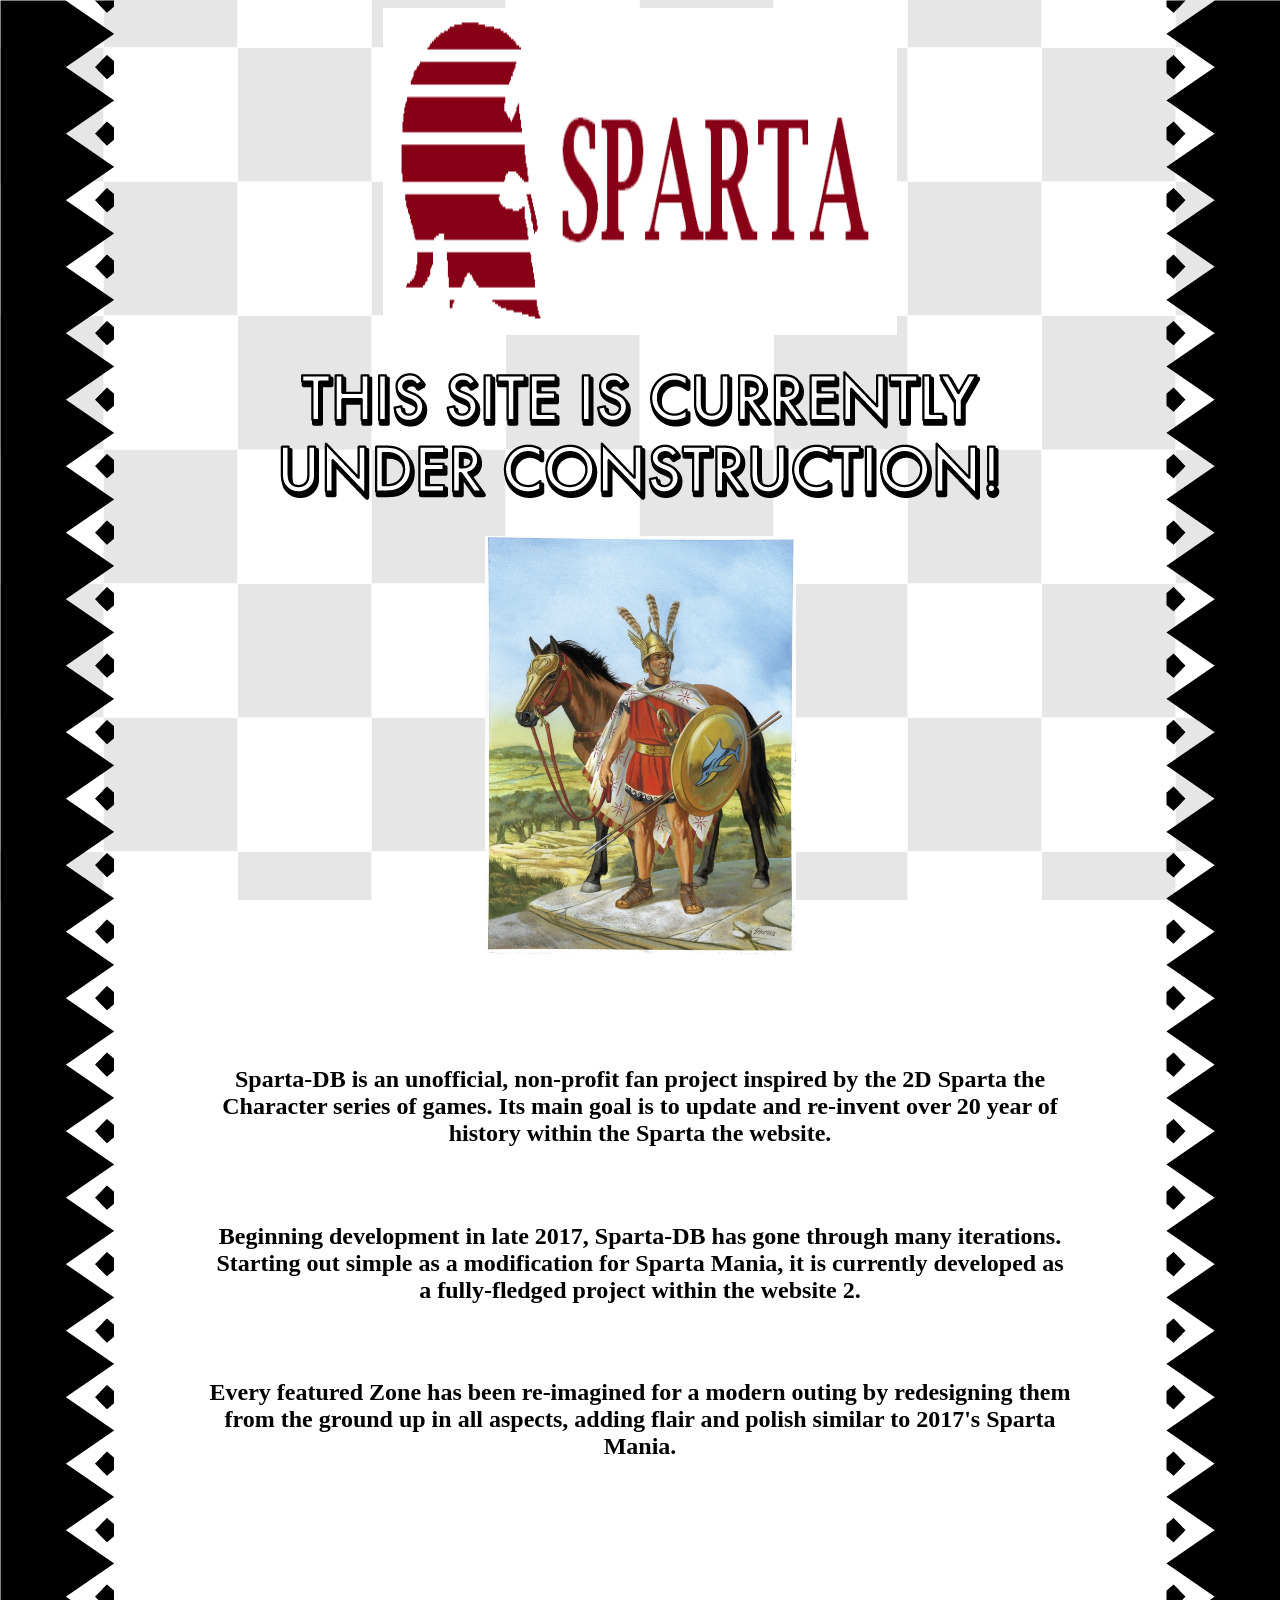
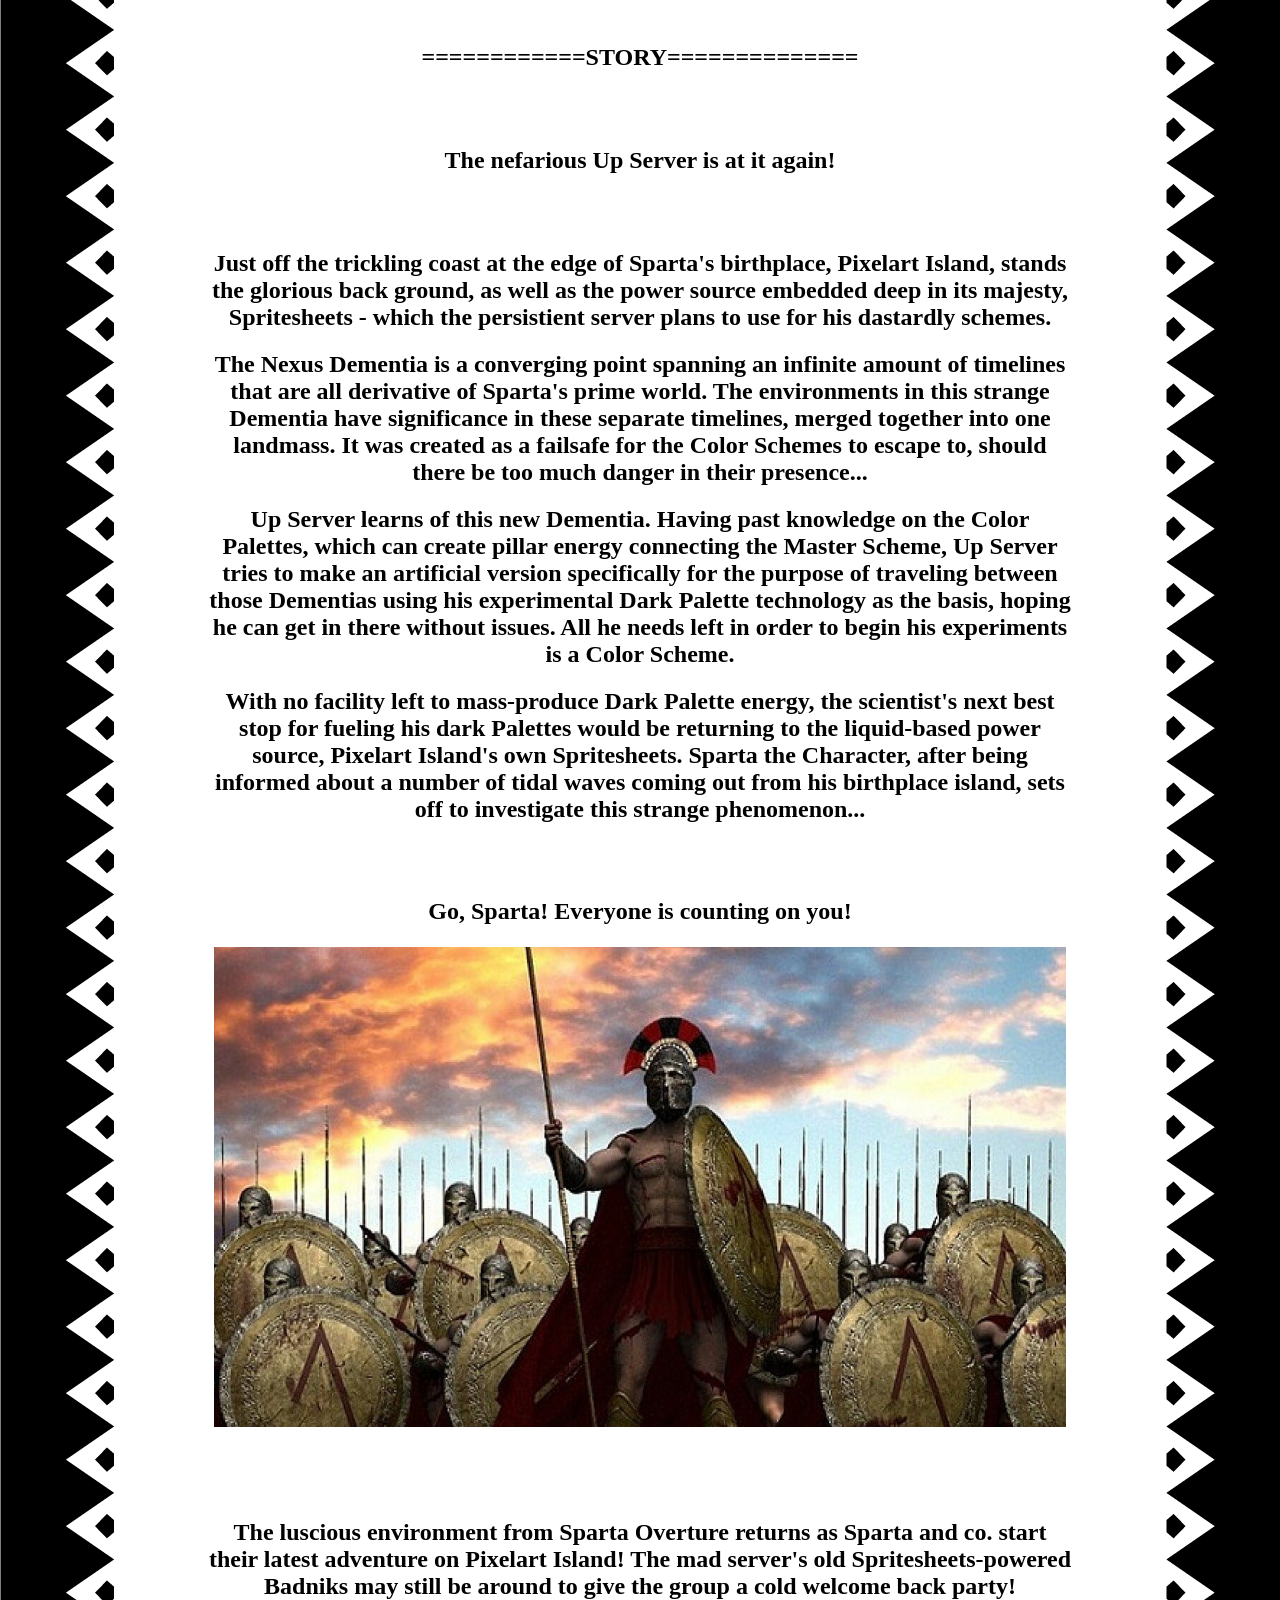
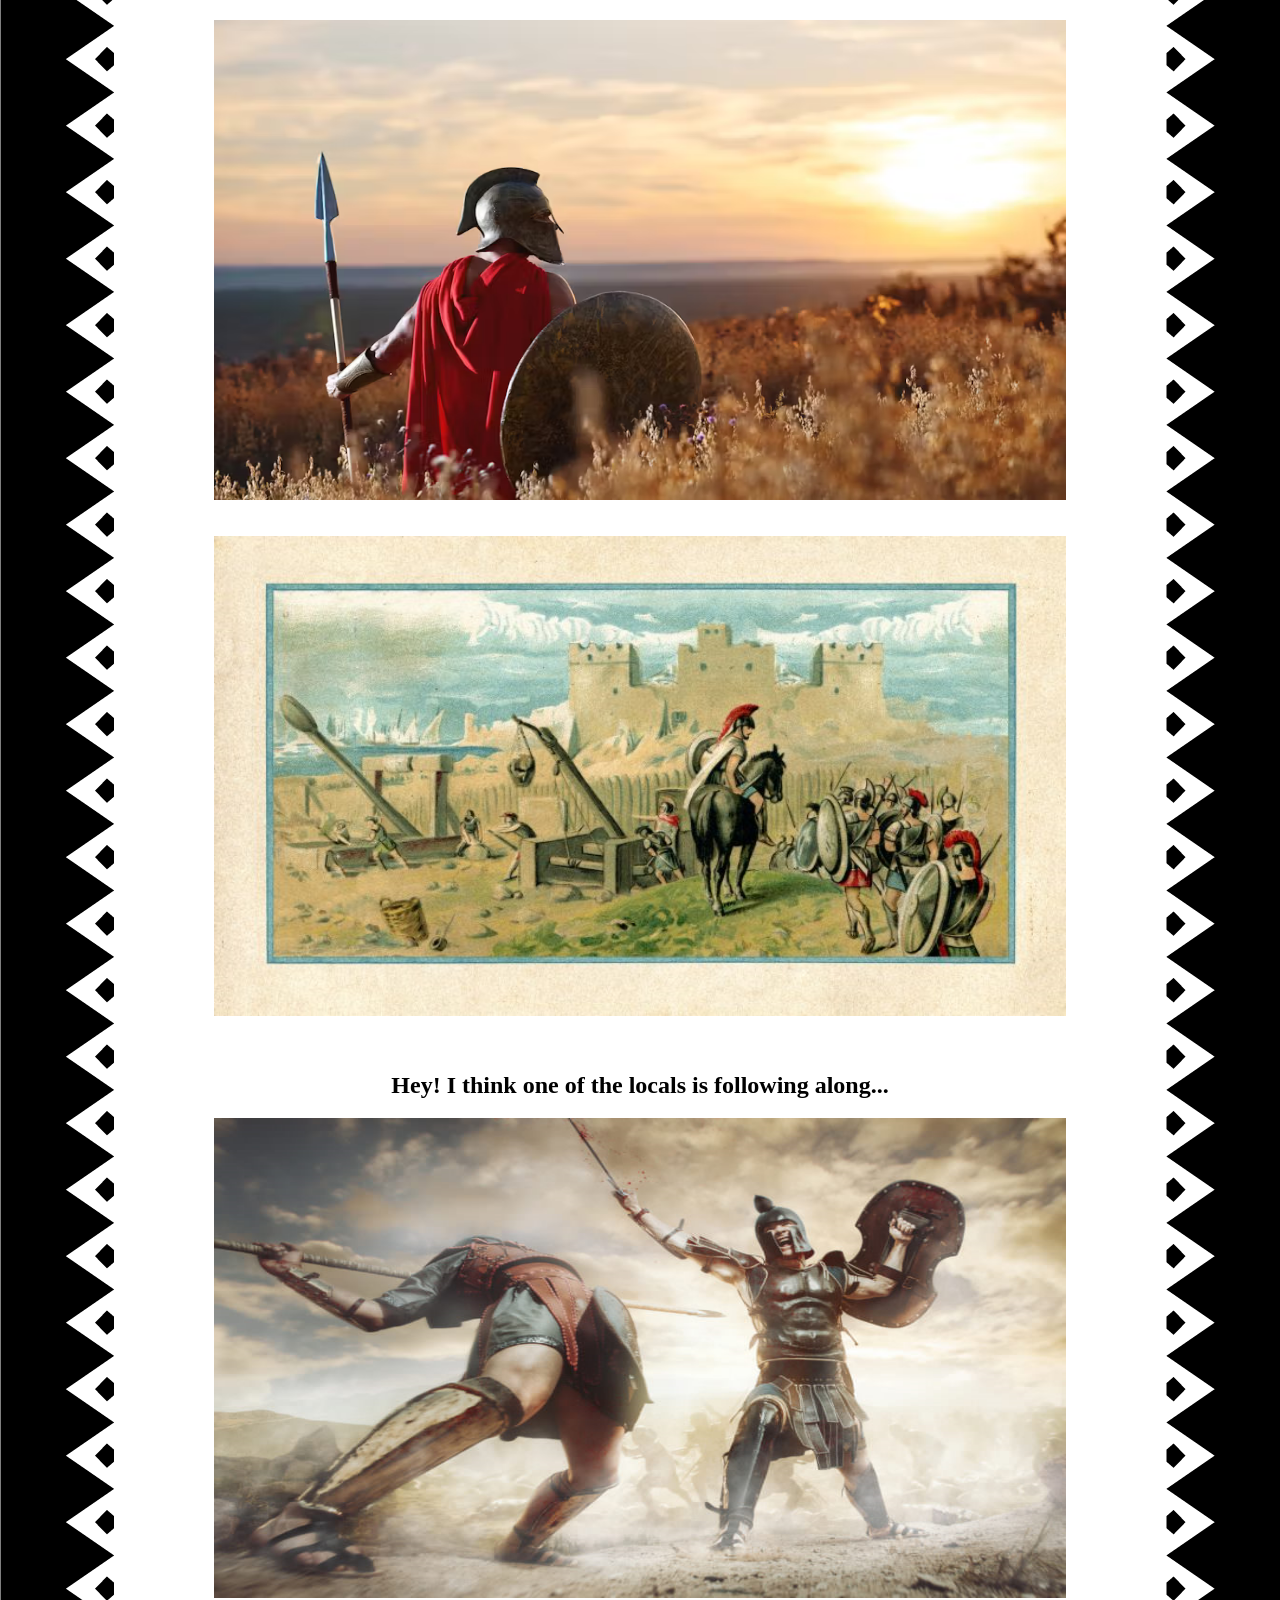
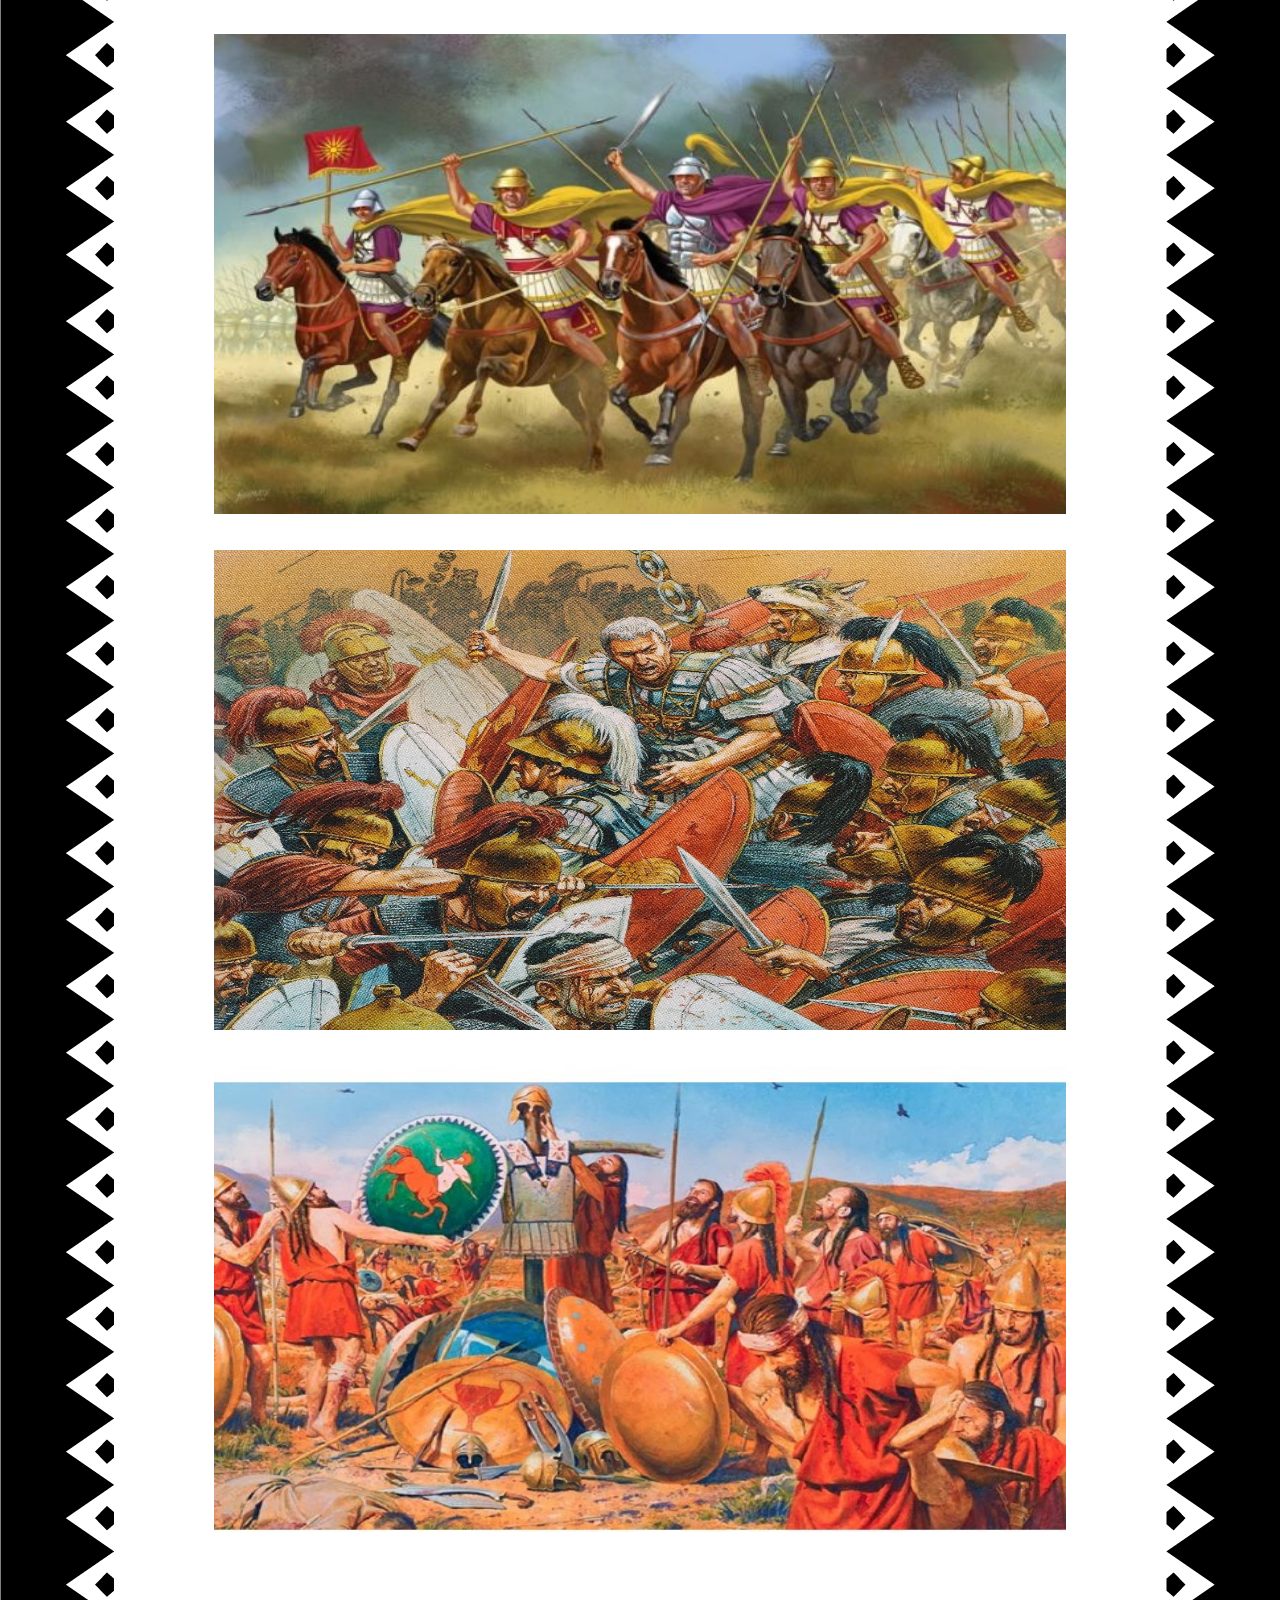
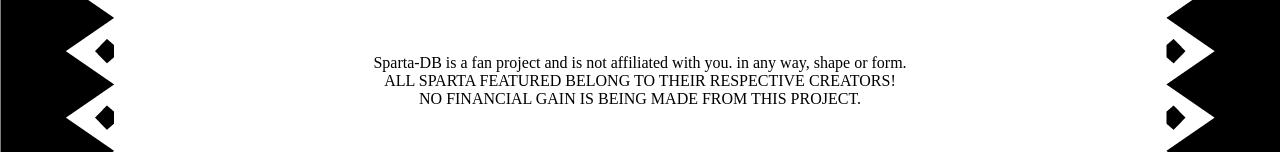
==== index.html @ 501bbe7f "site init" ====
<html>
<head>
<title>SPARTA</title>
<meta http-equiv="Content-Type" content="text/html; charset=iso-8859-1">
<link rel="icon" href="favicon.ico">
<link rel="stylesheet" type="text/css" href="home.css" media="all">
</head>
<h2></h2>
<img style="display: block; margin-left: auto; margin-right: auto;" src="spartalogo.png" width="514" height="327" alt="Sparta-DB"></a>
<br></br>

<img style="display: block; margin-left: auto; margin-right: auto;" src="Underconstruction.png" width="720" height="129" alt="Under Construction"></a>

<br></br>
<img style="display: block; margin-left: auto; margin-right: auto;" src="spartarender.png" width="311" height="418" alt="WIP"></a>
<br></br>
<h2></h2>
<br></br>
<h2></h2>
<h2>Sparta-DB is an unofficial, non-profit fan project inspired by the 2D Sparta the Character series of games. Its main goal is to update and re-invent over 20 year of history within the Sparta the website.</h2>
<br></br>
<h2>Beginning development in late 2017, Sparta-DB has gone through many iterations. Starting out simple as a modification for Sparta Mania, it is currently developed as a fully-fledged project within    the website  2.</h2>
<br></br>
<h2>Every featured Zone has been re-imagined for a modern outing by redesigning them from the ground up in all aspects, adding flair and polish similar to 2017's Sparta Mania.</h2>


<br></br>
<br></br>
<br></br>
<br></br>
<h2>============STORY============== </h2>
<br></br>
<h2>The nefarious Up Server is at it again!</h2>
<br></br>
<h2>Just off the trickling coast at the edge of Sparta's birthplace, Pixelart Island, stands the glorious back ground, as well as the power source embedded deep in its majesty, Spritesheets - which the persistient server plans to use for his dastardly schemes.</h2>

<h2>The Nexus Dementia is a converging point spanning an infinite amount of timelines that are all derivative of Sparta's prime world. The environments in this strange Dementia have significance in these separate timelines, merged together into one landmass. It was created as a failsafe for the Color Schemes to escape to, should there be too much danger in their presence...</h2>

<h2>Up Server learns of this new Dementia. Having past knowledge on the Color Palettes, which can create pillar energy connecting the Master Scheme, Up Server tries to make an artificial version specifically for the purpose of traveling between those Dementias using his experimental Dark Palette technology as the basis, hoping he can get in there without issues. All he needs left in order to begin his experiments is a Color Scheme.</h2>

<h2>With no facility left to mass-produce Dark Palette energy, the scientist's next best stop for fueling his dark Palettes would be returning to the liquid-based power source, Pixelart Island's own Spritesheets. Sparta the Character, after being informed about a number of tidal waves coming out from his birthplace island, sets off to investigate this strange phenomenon...</h2>
<br></br>
<h2>Go, Sparta! Everyone is counting on you!</h2>
<h4>
<h1 style="text-align:center"></h1>
</h4>
<img style="display: block; margin-left: auto; margin-right: auto;" src="Screenshots/legtitle.png" width="852" height="480" alt="Overture2"></a>
<br></br>
<br></br>
<h2>The luscious environment from Sparta Overture returns as Sparta and co. start their latest adventure on Pixelart Island! The mad server's old Spritesheets-powered Badniks may still be around to give the group a cold welcome back party! </h2>
<img style="display: block; margin-left: auto; margin-right: auto;" src="Screenshots/legshot1.png" width="852" height="480" alt="Overture1"></a>
<br></br>
<img style="display: block; margin-left: auto; margin-right: auto;" src="Screenshots/legshot3.png" width="852" height="480" alt="Overture2"></a>
<br></br>
<h2>Hey! I think one of the locals is following along...</h2>
<img style="display: block; margin-left: auto; margin-right: auto;" src="Screenshots/legshot13.png" width="852" height="480" alt="Overture3"></a>
<br></br>
<img style="display: block; margin-left: auto; margin-right: auto;" src="Screenshots/legshot5.png" width="852" height="480" alt="Overture2"></a>
<br></br>
<img style="display: block; margin-left: auto; margin-right: auto;" src="Screenshots/legshot14.png" width="852" height="480" alt="Overture2"></a>
<br></br>
<img style="display: block; margin-left: auto; margin-right: auto;" src="Screenshots/legshot16.png" width="852" height="480" alt="Overture2"></a>
<br></br>
<br></br>
<br></br>
<div class="centerbutton">
Sparta-DB is a fan project and is not affiliated with you. in any way, shape or form.</div>
<div class="centerbutton">
ALL SPARTA FEATURED BELONG TO THEIR RESPECTIVE CREATORS! </div>
<div class="centerbutton">
NO FINANCIAL GAIN IS BEING MADE FROM THIS PROJECT. </div>
<br></br>

</html>
---- home.css ----
html {
  background-image: url("BorderR.png"), url("BorderL.png"), url("bg.png");
  background-position: right top,/*right border*/ left top,/*left border*/ center;/*bg*/
  background-repeat: repeat-y,/*right border*/ repeat-y,/*left border*/ repeat;/*bg*/
  background-attachment: scroll, scroll, fixed;

}

h1 {
  color: #000000;
}
h2 {
  margin-left: 200px;
  margin-right: 200px;
  color: #000000;
  text-align:center;
}
h3 {
  color: #ffffff;
}
h4 {
  color: #ffffff;
}
h5 {
  color: #ffffff;
}
h6 {
  color: #ffffff;
}
p {
  color: #ffffff;
}
a:link {
	color: #3333FF;
}
a:visited {
	color: #9933CC;
}
a:hover {
	color: #3333FF;
}
a:active {
	color: #FF3333;
}
ul {
  list-style: none; /* Remove default bullets */
}
ul li::before {
  content: "\2022";  /* Add content: \2022 is the CSS Code/unicode for a bullet */
  color: #ffffff; /* Change the color */
  display: inline-block; /* Needed to add space between the bullet and the text */
  width: 1em; /* Also needed for space (tweak if needed) */
  margin-left: -1em; /* Also needed for space (tweak if needed) */
}

.centerbutton {
    color: #000000;
    text-align:center;

}
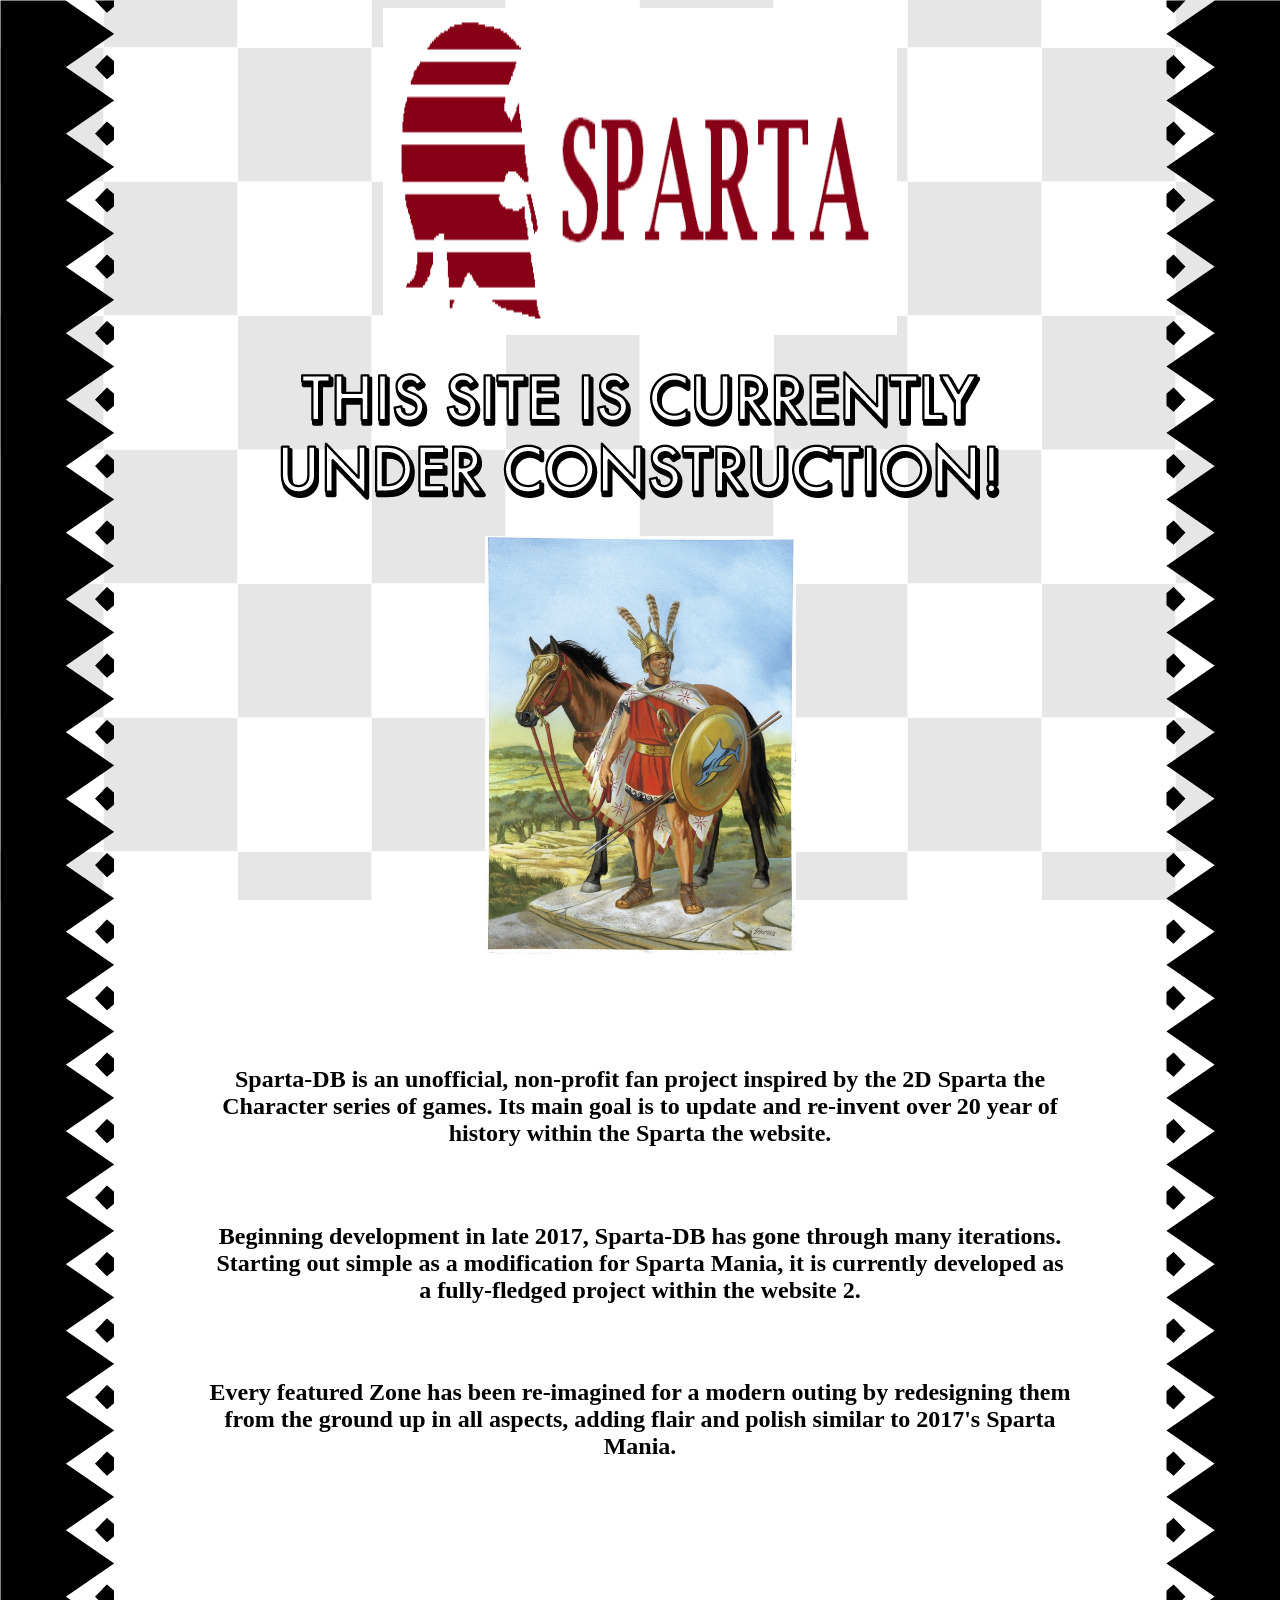
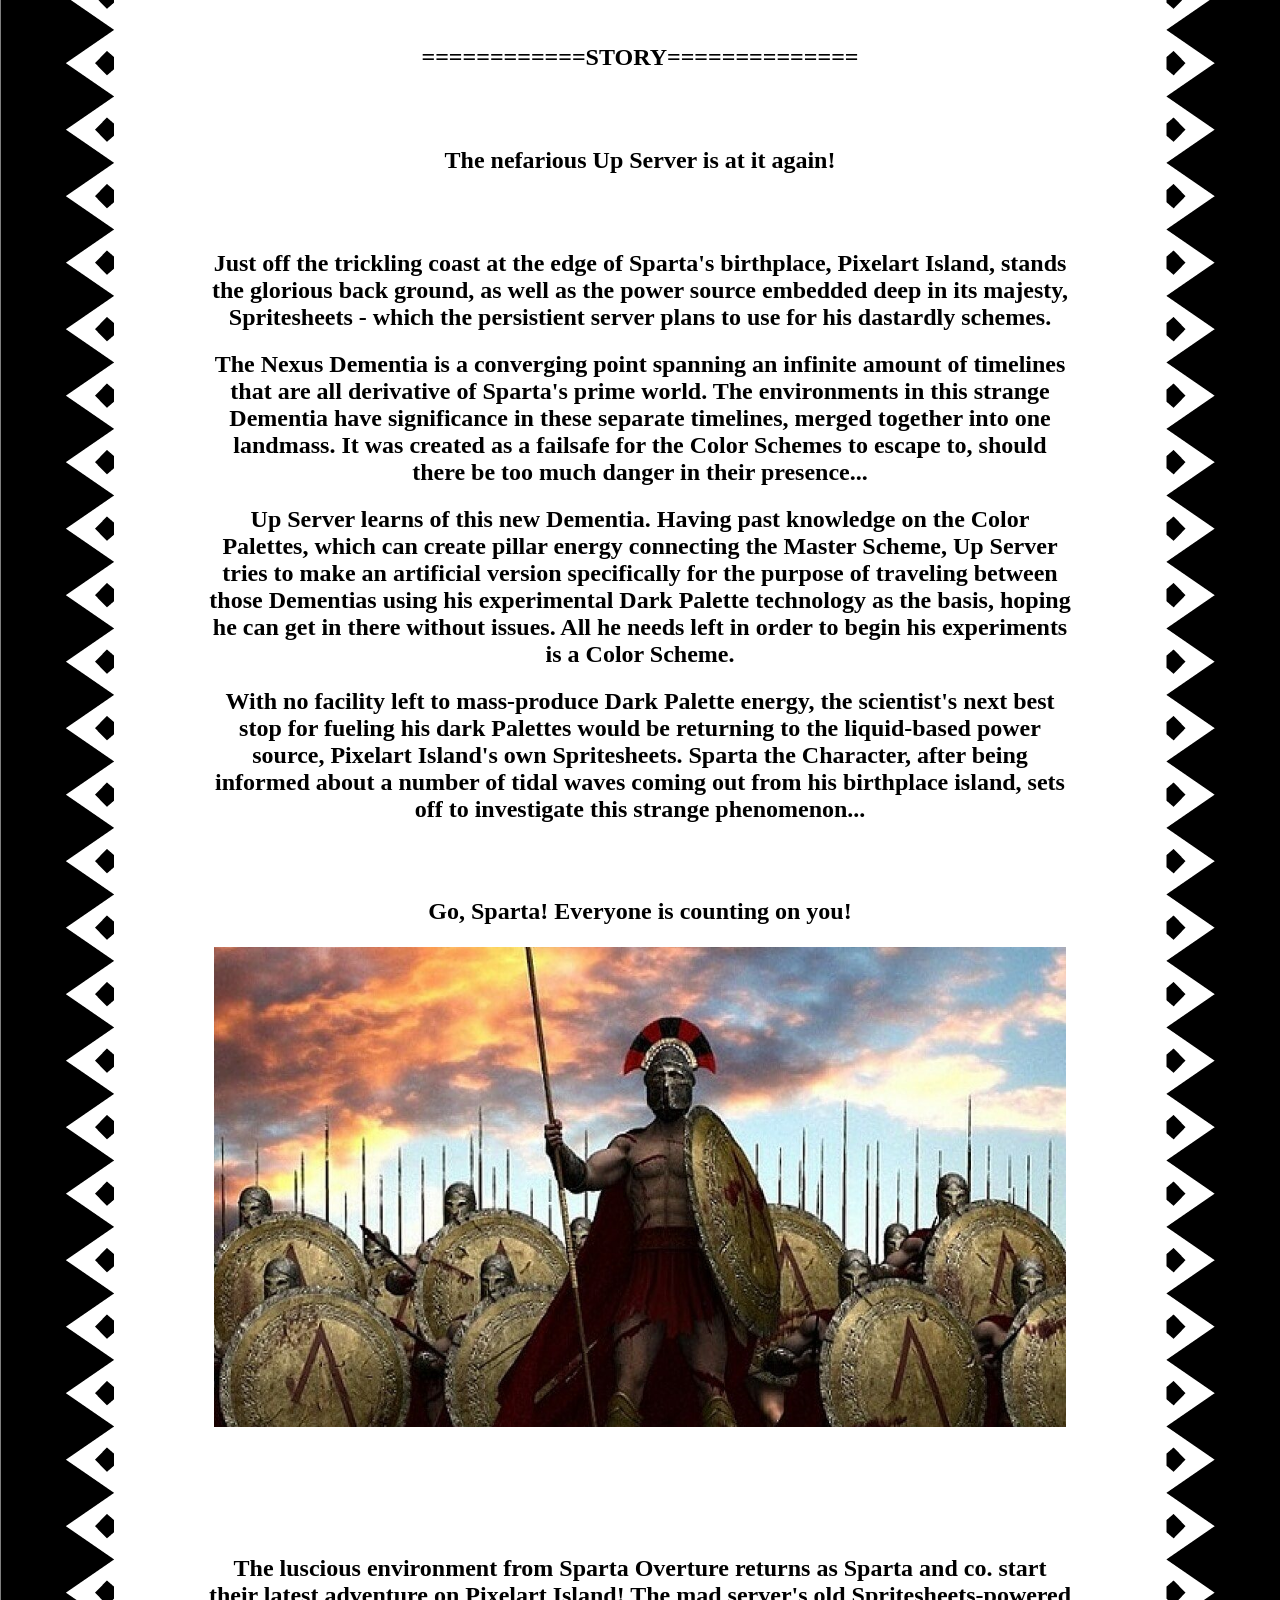
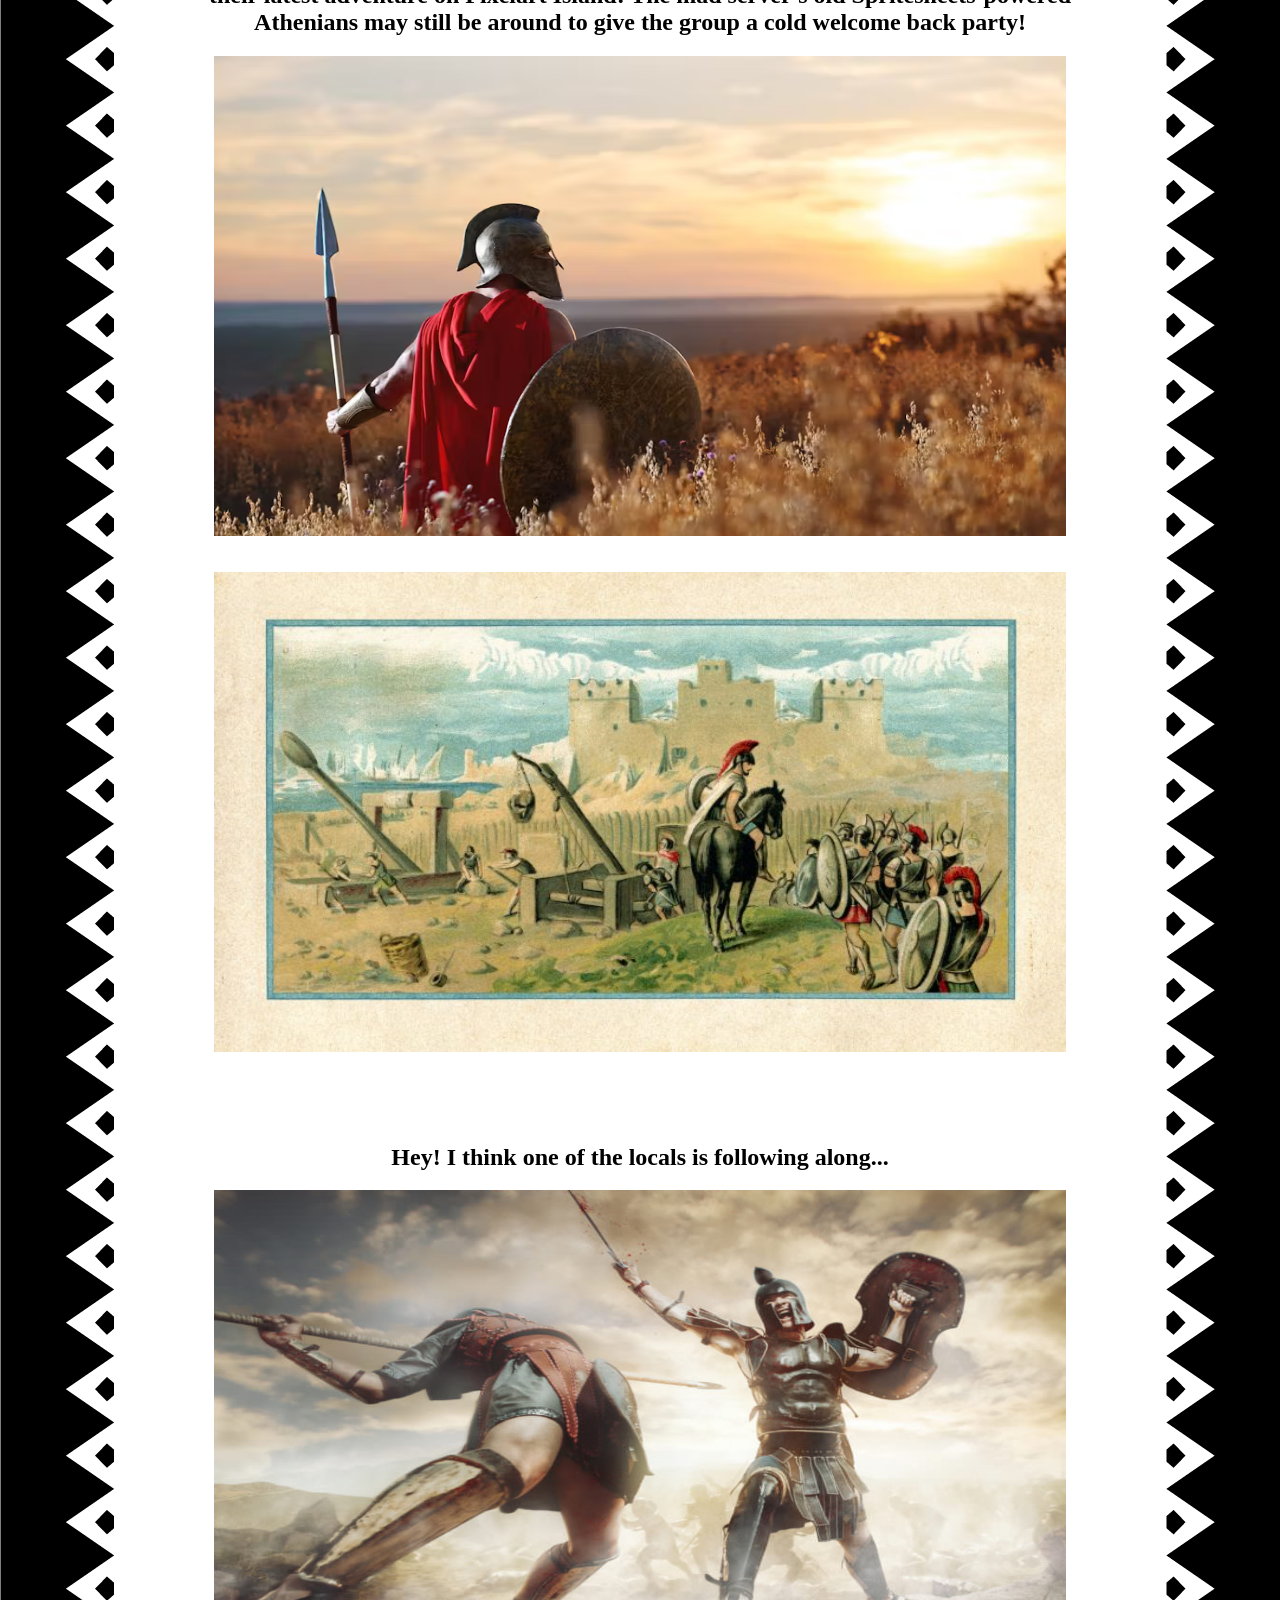
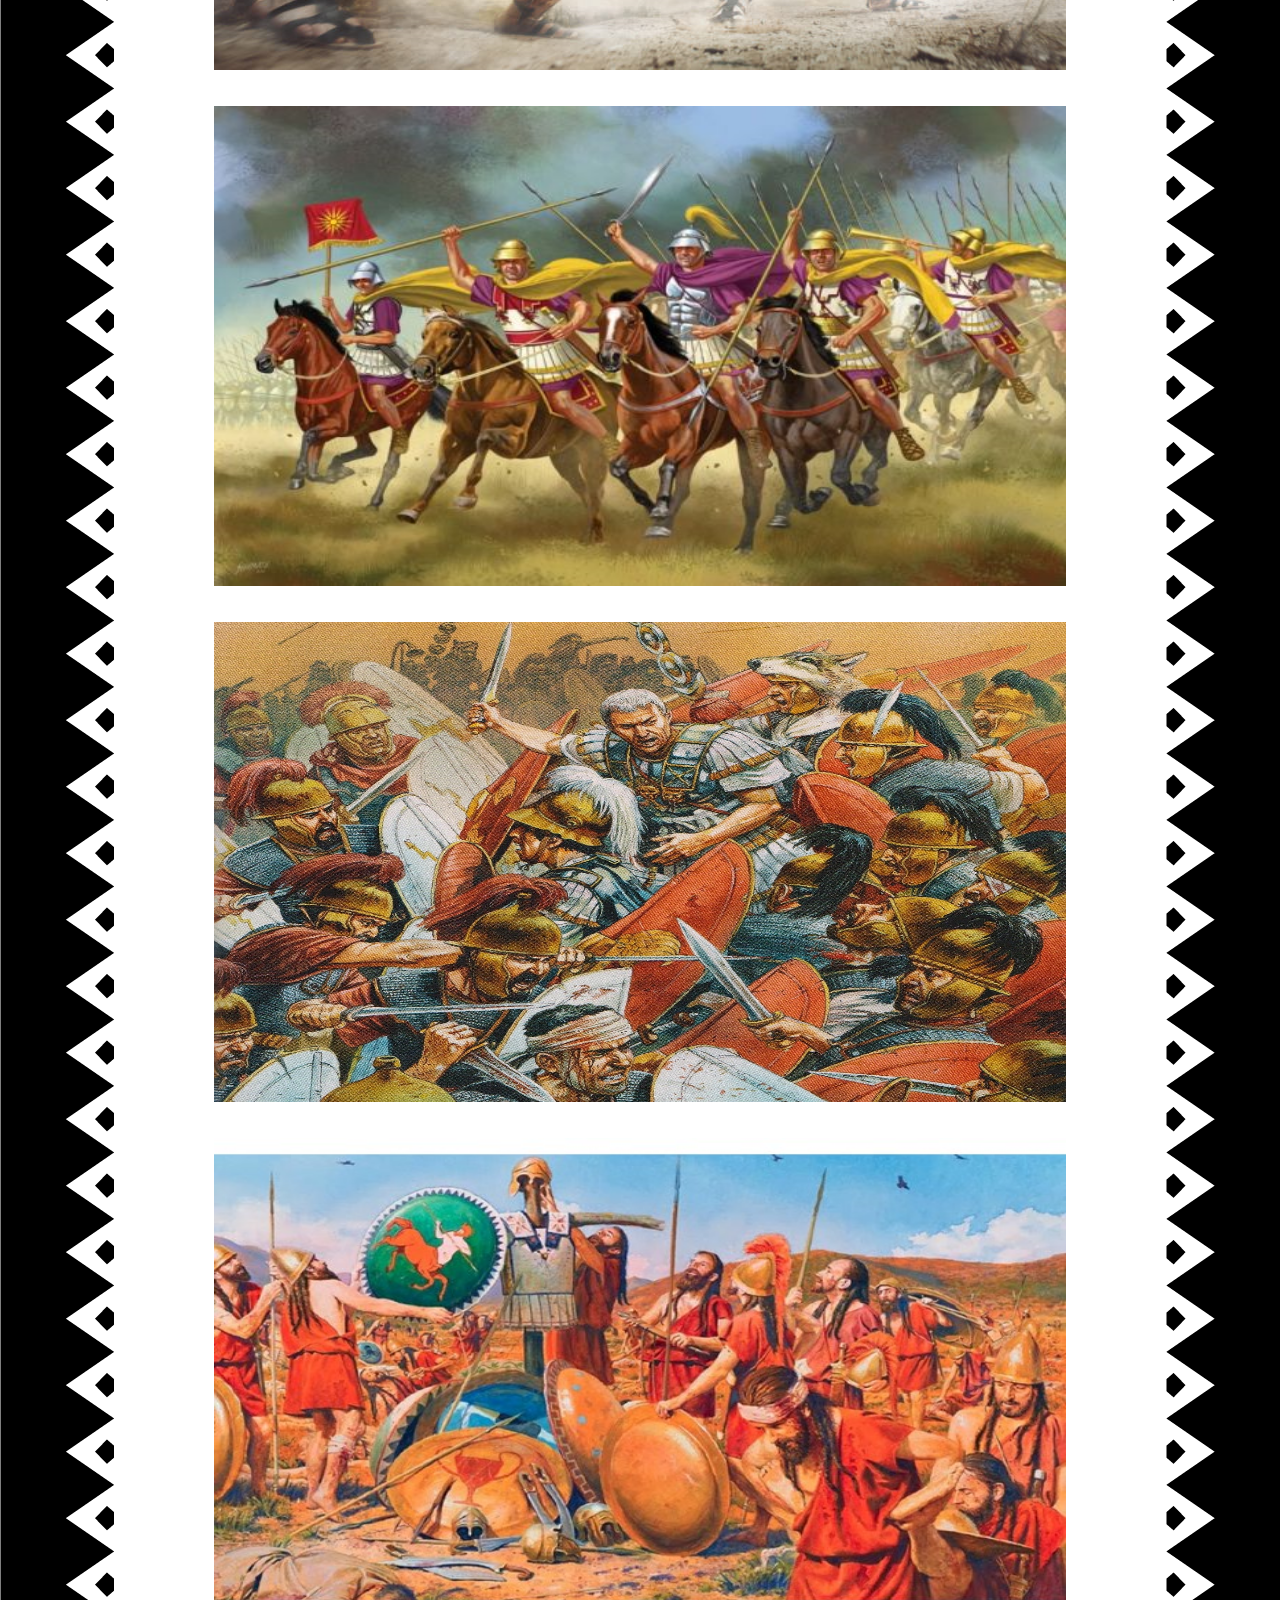
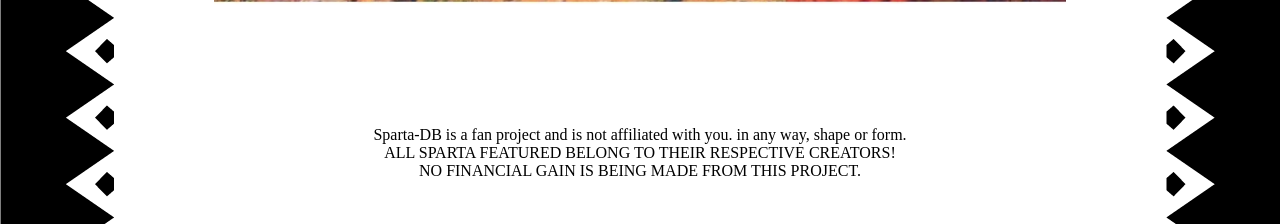
==== commit 771cd7d4: "Update index.html" ====
--- a/index.html
+++ b/index.html
@@ -47,10 +47,12 @@
 <img style="display: block; margin-left: auto; margin-right: auto;" src="Screenshots/legtitle.png" width="852" height="480" alt="Overture2"></a>
 <br></br>
 <br></br>
-<h2>The luscious environment from Sparta Overture returns as Sparta and co. start their latest adventure on Pixelart Island! The mad server's old Spritesheets-powered Badniks may still be around to give the group a cold welcome back party! </h2>
+<br></br>
+<h2>The luscious environment from Sparta Overture returns as Sparta and co. start their latest adventure on Pixelart Island! The mad server's old Spritesheets-powered Athenians may still be around to give the group a cold welcome back party! </h2>
 <img style="display: block; margin-left: auto; margin-right: auto;" src="Screenshots/legshot1.png" width="852" height="480" alt="Overture1"></a>
 <br></br>
 <img style="display: block; margin-left: auto; margin-right: auto;" src="Screenshots/legshot3.png" width="852" height="480" alt="Overture2"></a>
+<br></br>
 <br></br>
 <h2>Hey! I think one of the locals is following along...</h2>
 <img style="display: block; margin-left: auto; margin-right: auto;" src="Screenshots/legshot13.png" width="852" height="480" alt="Overture3"></a>
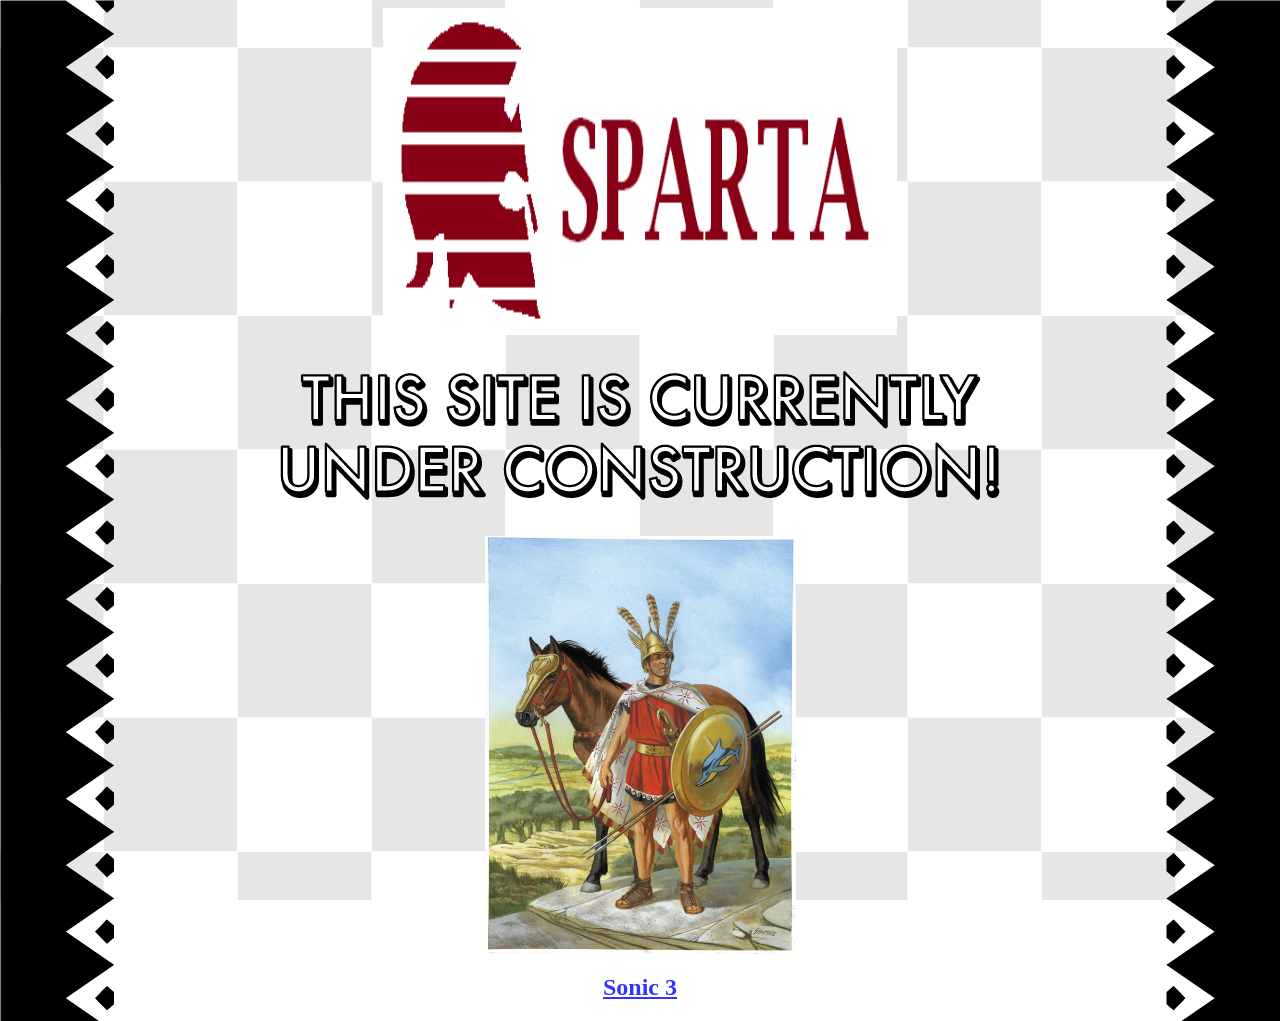
==== commit b68237d3: "test" ====
--- a/index.html
+++ b/index.html
@@ -13,64 +13,9 @@
 
 <br></br>
 <img style="display: block; margin-left: auto; margin-right: auto;" src="spartarender.png" width="311" height="418" alt="WIP"></a>
-<br></br>
-<h2></h2>
-<br></br>
-<h2></h2>
-<h2>Sparta-DB is an unofficial, non-profit fan project inspired by the 2D Sparta the Character series of games. Its main goal is to update and re-invent over 20 year of history within the Sparta the website.</h2>
-<br></br>
-<h2>Beginning development in late 2017, Sparta-DB has gone through many iterations. Starting out simple as a modification for Sparta Mania, it is currently developed as a fully-fledged project within    the website  2.</h2>
-<br></br>
-<h2>Every featured Zone has been re-imagined for a modern outing by redesigning them from the ground up in all aspects, adding flair and polish similar to 2017's Sparta Mania.</h2>
+
+<h2>
+<a href="gametest.html">Sonic 3</a></h2>
 
 
-<br></br>
-<br></br>
-<br></br>
-<br></br>
-<h2>============STORY============== </h2>
-<br></br>
-<h2>The nefarious Up Server is at it again!</h2>
-<br></br>
-<h2>Just off the trickling coast at the edge of Sparta's birthplace, Pixelart Island, stands the glorious back ground, as well as the power source embedded deep in its majesty, Spritesheets - which the persistient server plans to use for his dastardly schemes.</h2>
-
-<h2>The Nexus Dementia is a converging point spanning an infinite amount of timelines that are all derivative of Sparta's prime world. The environments in this strange Dementia have significance in these separate timelines, merged together into one landmass. It was created as a failsafe for the Color Schemes to escape to, should there be too much danger in their presence...</h2>
-
-<h2>Up Server learns of this new Dementia. Having past knowledge on the Color Palettes, which can create pillar energy connecting the Master Scheme, Up Server tries to make an artificial version specifically for the purpose of traveling between those Dementias using his experimental Dark Palette technology as the basis, hoping he can get in there without issues. All he needs left in order to begin his experiments is a Color Scheme.</h2>
-
-<h2>With no facility left to mass-produce Dark Palette energy, the scientist's next best stop for fueling his dark Palettes would be returning to the liquid-based power source, Pixelart Island's own Spritesheets. Sparta the Character, after being informed about a number of tidal waves coming out from his birthplace island, sets off to investigate this strange phenomenon...</h2>
-<br></br>
-<h2>Go, Sparta! Everyone is counting on you!</h2>
-<h4>
-<h1 style="text-align:center"></h1>
-</h4>
-<img style="display: block; margin-left: auto; margin-right: auto;" src="Screenshots/legtitle.png" width="852" height="480" alt="Overture2"></a>
-<br></br>
-<br></br>
-<br></br>
-<h2>The luscious environment from Sparta Overture returns as Sparta and co. start their latest adventure on Pixelart Island! The mad server's old Spritesheets-powered Athenians may still be around to give the group a cold welcome back party! </h2>
-<img style="display: block; margin-left: auto; margin-right: auto;" src="Screenshots/legshot1.png" width="852" height="480" alt="Overture1"></a>
-<br></br>
-<img style="display: block; margin-left: auto; margin-right: auto;" src="Screenshots/legshot3.png" width="852" height="480" alt="Overture2"></a>
-<br></br>
-<br></br>
-<h2>Hey! I think one of the locals is following along...</h2>
-<img style="display: block; margin-left: auto; margin-right: auto;" src="Screenshots/legshot13.png" width="852" height="480" alt="Overture3"></a>
-<br></br>
-<img style="display: block; margin-left: auto; margin-right: auto;" src="Screenshots/legshot5.png" width="852" height="480" alt="Overture2"></a>
-<br></br>
-<img style="display: block; margin-left: auto; margin-right: auto;" src="Screenshots/legshot14.png" width="852" height="480" alt="Overture2"></a>
-<br></br>
-<img style="display: block; margin-left: auto; margin-right: auto;" src="Screenshots/legshot16.png" width="852" height="480" alt="Overture2"></a>
-<br></br>
-<br></br>
-<br></br>
-<div class="centerbutton">
-Sparta-DB is a fan project and is not affiliated with you. in any way, shape or form.</div>
-<div class="centerbutton">
-ALL SPARTA FEATURED BELONG TO THEIR RESPECTIVE CREATORS! </div>
-<div class="centerbutton">
-NO FINANCIAL GAIN IS BEING MADE FROM THIS PROJECT. </div>
-<br></br>
-
 </html>
